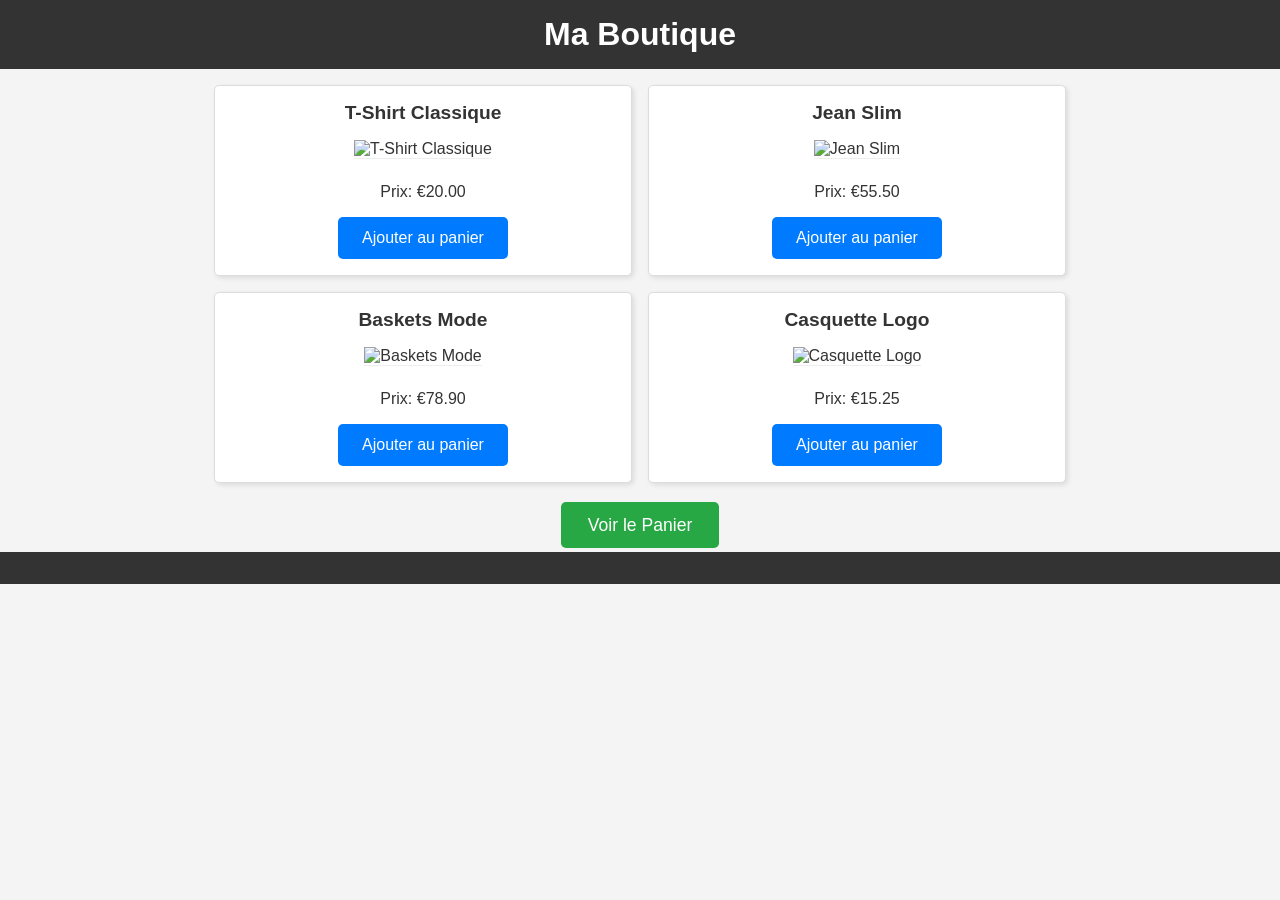
==== index.html @ 601c9a31 "feat: Create simple e-commerce website Adds a basic online store with a home page and a cart page.  " ====
<!DOCTYPE html>
<html lang="fr">
<head>
    <meta charset="UTF-8">
    <meta name="viewport" content="width=device-width, initial-scale=1.0">
    <title>Ma Boutique</title>
    <link rel="stylesheet" href="style.css">
</head>
<body>
    <header>
        <h1>Ma Boutique</h1>
    </header>

    <main>
        <section class="product-list">
            <!-- Placeholder Product Card -->
            <article class="product-card">
                <h2>Nom du Produit</h2>
                <img src="https://via.placeholder.com/150" alt="Image du produit">
                <p>Prix: €XX.XX</p>
                <button>Ajouter au panier</button>
            </article>
            <!-- More product cards will be added here -->
        </section>

        <section class="cart-link">
            <a href="cart.html">Voir le Panier</a>
        </section>
    </main>

    <footer>
        <!-- Footer content can be added later -->
    </footer>

    <script src="script.js"></script>
</body>
</html>
---- style.css ----
/* General Styling */
body {
    font-family: Arial, sans-serif;
    margin: 0;
    padding: 0;
    background-color: #f4f4f4;
    color: #333;
}

header {
    background-color: #333;
    color: #fff;
    padding: 1em 0;
    text-align: center;
}

header h1 {
    margin: 0;
    font-size: 2em;
}

main {
    padding: 1em;
}

footer {
    text-align: center;
    padding: 1em 0;
    background-color: #333;
    color: #fff;
    position: relative; /* Changed from fixed to relative for simplicity */
    bottom: 0;
    width: 100%;
}

/* Product List - index.html */
.product-list {
    display: flex;
    flex-wrap: wrap;
    gap: 1em;
    justify-content: center;
}

.product-card {
    background-color: #fff;
    border: 1px solid #ddd;
    border-radius: 5px;
    padding: 1em;
    width: calc(33.333% - 2em); /* Adjust for gap, assuming 3 columns */
    box-shadow: 2px 2px 5px rgba(0,0,0,0.1);
    text-align: center;
}

.product-card img {
    max-width: 100%;
    height: auto;
    border-bottom: 1px solid #eee;
    margin-bottom: 0.5em;
}

.product-card h2 {
    font-size: 1.2em;
    margin-top: 0;
}

/* Cart Link Section - index.html */
.cart-link {
    text-align: center;
    margin-top: 2em;
}

.cart-link a {
    text-decoration: none;
    background-color: #28a745;
    color: white;
    padding: 0.75em 1.5em;
    border-radius: 5px;
    font-size: 1.1em;
}

.cart-link a:hover {
    background-color: #218838;
}

/* Cart Page - cart.html */
.cart-items {
    background-color: #fff;
    padding: 1em;
    border-radius: 5px;
    margin-bottom: 1em;
}

.cart-item {
    display: flex;
    justify-content: space-between;
    align-items: center;
    padding: 0.5em 0;
    border-bottom: 1px solid #eee;
}

.cart-item:last-child {
    border-bottom: none;
}

.cart-item .product-name {
    flex-grow: 1;
}

.cart-item .product-price {
    margin-left: 1em;
    min-width: 60px; /* Ensure alignment */
    text-align: right;
}

.cart-item .product-quantity {
    margin-left: 1em;
    min-width: 80px; /* Ensure alignment */
}

.cart-total {
    background-color: #fff;
    padding: 1em;
    border-radius: 5px;
    text-align: right;
    margin-bottom: 1em;
}

.cart-total h2 {
    margin-top: 0;
    font-size: 1.5em;
}

.cart-actions {
    text-align: center;
}

.cart-actions a {
    text-decoration: none;
    color: #007bff;
    margin-left: 1em;
}

.cart-actions a:hover {
    text-decoration: underline;
}

/* Buttons */
button {
    background-color: #007bff;
    color: white;
    border: none;
    padding: 0.75em 1.5em;
    border-radius: 5px;
    cursor: pointer;
    font-size: 1em;
}

button:hover {
    background-color: #0056b3;
}

#validate-order {
    background-color: #28a745; /* Green for validation */
}

#validate-order:hover {
    background-color: #218838;
}


/* Responsiveness */
@media (max-width: 992px) {
    .product-card {
        width: calc(50% - 2em); /* 2 columns for tablets */
    }
}

@media (max-width: 768px) {
    header h1 {
        font-size: 1.8em;
    }

    .product-card {
        width: calc(100% - 1em); /* 1 column for smaller tablets/large phones */
        margin-left: auto;
        margin-right: auto;
    }

    .cart-item {
        flex-direction: column;
        align-items: flex-start;
    }

    .cart-item .product-price,
    .cart-item .product-quantity {
        margin-left: 0;
        margin-top: 0.25em;
        text-align: left;
    }

    .cart-total {
        text-align: center;
    }

    .cart-actions {
        display: flex;
        flex-direction: column;
        align-items: center;
    }

    .cart-actions a {
        margin-left: 0;
        margin-top: 0.5em;
    }

    button, .cart-link a {
        width: 100%;
        padding: 1em; /* Easier to tap */
    }
}

@media (max-width: 480px) {
    header h1 {
        font-size: 1.5em;
    }

    body {
        font-size: 0.9em;
    }

    button, .cart-link a {
        font-size: 1.1em; /* Ensure text is readable */
    }
}
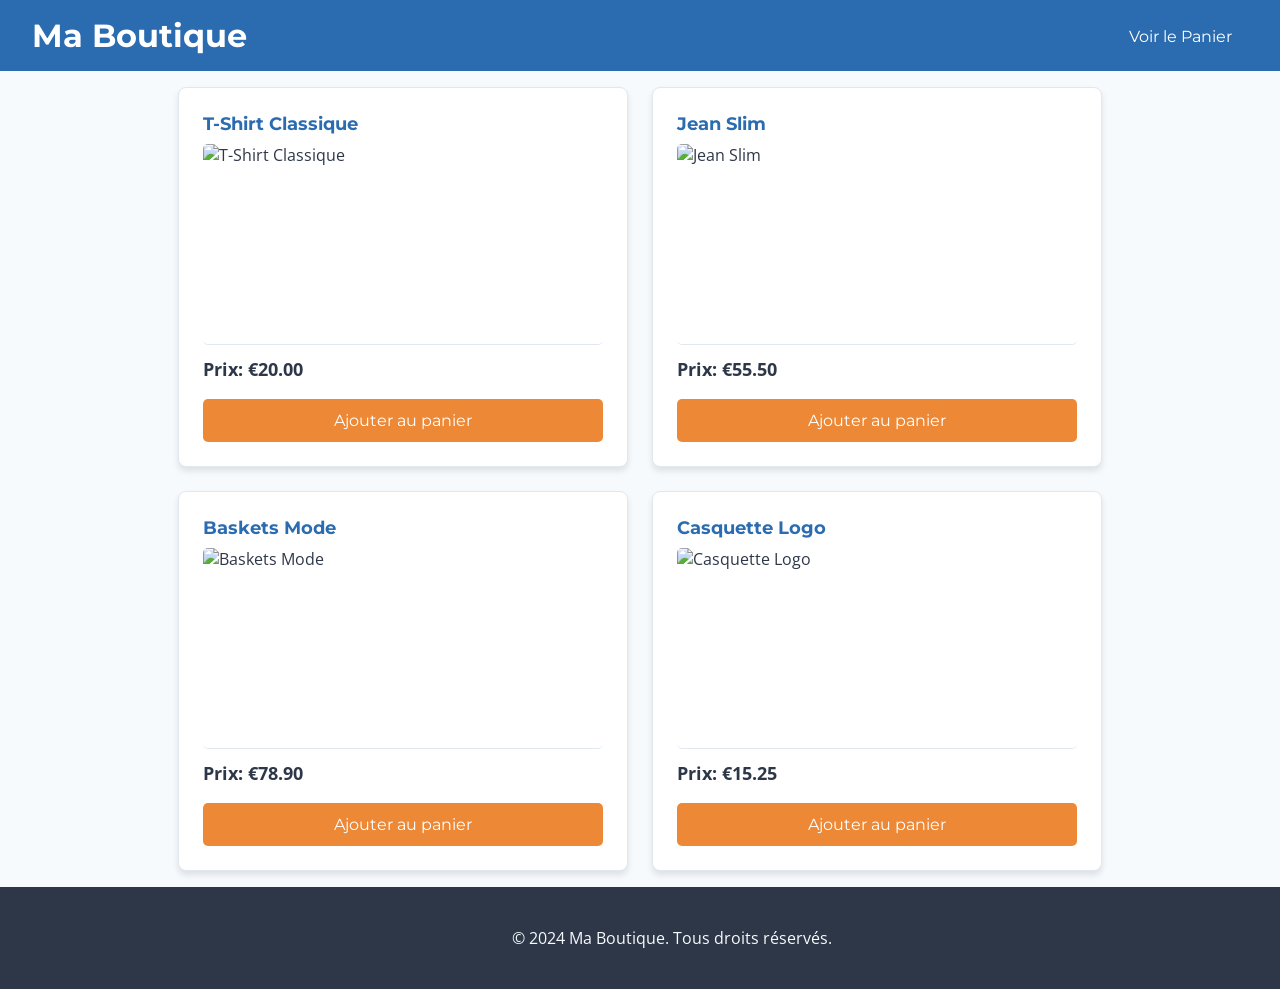
==== commit 2f66f2dc: "refactor: Implement professional redesign Enhances the visual design of the e-commerce site for a mo" ====
--- a/index.html
+++ b/index.html
@@ -9,27 +9,21 @@
 <body>
     <header>
         <h1>Ma Boutique</h1>
+        <nav>
+            <a href="cart.html" class="header-nav-link">Voir le Panier</a>
+        </nav>
     </header>
 
     <main>
         <section class="product-list">
-            <!-- Placeholder Product Card -->
-            <article class="product-card">
-                <h2>Nom du Produit</h2>
-                <img src="https://via.placeholder.com/150" alt="Image du produit">
-                <p>Prix: €XX.XX</p>
-                <button>Ajouter au panier</button>
-            </article>
-            <!-- More product cards will be added here -->
+            <!-- Product cards will be dynamically inserted here by script.js -->
+            <!-- Placeholder removed as script.js clears and populates this -->
         </section>
-
-        <section class="cart-link">
-            <a href="cart.html">Voir le Panier</a>
-        </section>
+        <!-- The old .cart-link section is removed from here -->
     </main>
 
     <footer>
-        <!-- Footer content can be added later -->
+        <p>&copy; 2024 Ma Boutique. Tous droits réservés.</p>
     </footer>
 
     <script src="script.js"></script>
--- a/style.css
+++ b/style.css
@@ -1,35 +1,74 @@
+@import url('https://fonts.googleapis.com/css2?family=Montserrat:wght@400;700&family=Open+Sans&display=swap');
+
+:root {
+    --primary-color: #2B6CB0; /* Calming Blue */
+    --accent-color: #ED8936;  /* Desaturated Orange/Coral */
+    --accent-color-hover: #DD7722; /* Darker orange for hover */
+    --text-color-dark: #2D3748;
+    --text-color-light: #4A5568;
+    --background-light: #F7FAFC;
+    --card-background: #FFFFFF;
+    --border-color: #E2E8F0;
+    --white-color: #FFFFFF;
+}
+
 /* General Styling */
 body {
-    font-family: Arial, sans-serif;
+    font-family: 'Open Sans', sans-serif;
     margin: 0;
     padding: 0;
-    background-color: #f4f4f4;
-    color: #333;
+    background-color: var(--background-light);
+    color: var(--text-color-dark);
+    display: flex;
+    flex-direction: column;
+    min-height: 100vh;
 }
 
 header {
-    background-color: #333;
-    color: #fff;
-    padding: 1em 0;
-    text-align: center;
+    background-color: var(--primary-color);
+    color: var(--white-color);
+    padding: 1em 2em;
+    display: flex;
+    justify-content: space-between;
+    align-items: center;
 }
 
 header h1 {
     margin: 0;
     font-size: 2em;
+    font-weight: 700;
+}
+
+header nav a.header-nav-link {
+    color: var(--white-color);
+    text-decoration: none;
+    font-family: 'Montserrat', sans-serif;
+    font-size: 1em;
+    padding: 0.5em 1em;
+    border-radius: 5px; /* Standardized border-radius */
+    transition: background-color 0.3s ease;
+}
+
+header nav a.header-nav-link:hover {
+    background-color: rgba(255, 255, 255, 0.1);
+    text-decoration: none;
+}
+
+
+h1, h2, h3, h4, h5, h6 {
+    font-family: 'Montserrat', sans-serif;
 }
 
 main {
     padding: 1em;
+    flex-grow: 1;
 }
 
 footer {
     text-align: center;
-    padding: 1em 0;
-    background-color: #333;
-    color: #fff;
-    position: relative; /* Changed from fixed to relative for simplicity */
-    bottom: 0;
+    padding: 1.5em 2em;
+    background-color: var(--text-color-dark);
+    color: var(--background-light);
     width: 100%;
 }
 
@@ -37,170 +76,264 @@
 .product-list {
     display: flex;
     flex-wrap: wrap;
-    gap: 1em;
+    gap: 1.5em;
     justify-content: center;
 }
 
 .product-card {
-    background-color: #fff;
-    border: 1px solid #ddd;
-    border-radius: 5px;
-    padding: 1em;
-    width: calc(33.333% - 2em); /* Adjust for gap, assuming 3 columns */
-    box-shadow: 2px 2px 5px rgba(0,0,0,0.1);
-    text-align: center;
+    background-color: var(--card-background);
+    border: 1px solid var(--border-color);
+    border-radius: 8px;
+    padding: 1.5em;
+    width: calc((100% - 2 * 1.5em) / 3);
+    box-shadow: 0 4px 6px rgba(0, 0, 0, 0.1);
+    text-align: left;
+    transition: transform 0.2s ease-out, box-shadow 0.2s ease-out;
+    display: flex;
+    flex-direction: column;
+}
+
+.product-card:hover {
+    transform: translateY(-5px);
+    box-shadow: 0 8px 12px rgba(0, 0, 0, 0.15);
 }
 
 .product-card img {
-    max-width: 100%;
-    height: auto;
-    border-bottom: 1px solid #eee;
+    width: 100%;
+    height: 200px;
+    object-fit: cover;
+    border-bottom: 1px solid var(--border-color);
+    margin-bottom: 0.75em;
+    border-radius: 5px; /* Standardized border-radius */
+}
+
+.product-card h2 {
+    font-size: 1.15em;
+    margin-top: 0;
     margin-bottom: 0.5em;
-}
-
-.product-card h2 {
-    font-size: 1.2em;
-    margin-top: 0;
-}
-
-/* Cart Link Section - index.html */
-.cart-link {
-    text-align: center;
-    margin-top: 2em;
-}
-
-.cart-link a {
-    text-decoration: none;
-    background-color: #28a745;
-    color: white;
-    padding: 0.75em 1.5em;
-    border-radius: 5px;
+    color: var(--primary-color);
+    flex-grow: 1;
+}
+
+.product-card p { /* Price styling on product card */
+    color: var(--text-color-dark);
+    font-weight: bold;
     font-size: 1.1em;
-}
-
-.cart-link a:hover {
-    background-color: #218838;
-}
+    margin-bottom: 1em;
+    margin-top: auto;
+}
+
 
 /* Cart Page - cart.html */
 .cart-items {
-    background-color: #fff;
-    padding: 1em;
-    border-radius: 5px;
+    background-color: var(--card-background);
+    padding: 1em 1.5em; /* Adjusted padding */
+    border-radius: 8px; /* Consistent radius */
     margin-bottom: 1em;
-}
-
-.cart-item {
+    border: 1px solid var(--border-color);
+    box-shadow: 0 2px 4px rgba(0,0,0,0.05); /* Subtle shadow */
+}
+
+.cart-items h2 { /* "Articles dans votre panier" */
+    margin-top: 0;
+    margin-bottom: 1em;
+    font-size: 1.4em;
+    color: var(--primary-color);
+}
+
+/* Styling for the "Votre panier est vide." message */
+.cart-items > p { /* Targets the <p> directly under .cart-items */
+    padding: 2em;
+    text-align: center;
+    font-size: 1.2em;
+    color: var(--text-color-light);
+}
+
+.cart-item { /* Individual cart item */
     display: flex;
     justify-content: space-between;
     align-items: center;
-    padding: 0.5em 0;
-    border-bottom: 1px solid #eee;
+    padding: 1em 0;
+    border-bottom: 1px solid var(--border-color);
 }
 
 .cart-item:last-child {
     border-bottom: none;
 }
 
-.cart-item .product-name {
+.cart-item .product-name { /* Was .cart-item h3, corrected for span */
     flex-grow: 1;
-}
-
-.cart-item .product-price {
-    margin-left: 1em;
-    min-width: 60px; /* Ensure alignment */
+    margin: 0;
+    font-size: 1.1em;
+    color: var(--text-color-dark);
+    font-weight: normal; /* Standard weight for item name */
+}
+
+.cart-item .product-price,
+.cart-item .product-quantity { /* Was .cart-item p, corrected for spans */
+    margin: 0 0 0 1em; /* Spacing from item to its left */
+    color: var(--text-color-light);
+    font-size: 1em;
+    min-width: 100px; /* Min width for price/quantity to align them somewhat */
     text-align: right;
 }
 
-.cart-item .product-quantity {
-    margin-left: 1em;
-    min-width: 80px; /* Ensure alignment */
-}
 
 .cart-total {
-    background-color: #fff;
-    padding: 1em;
-    border-radius: 5px;
-    text-align: right;
-    margin-bottom: 1em;
-}
-
-.cart-total h2 {
+    margin-top: 2em;
+    padding: 1.5em;
+    background-color: var(--background-light); /* Changed background */
+    border-radius: 8px;
+    box-shadow: 0 2px 4px rgba(0,0,0,0.05);
+}
+
+.cart-total h2 { /* "Total de la commande" */
     margin-top: 0;
-    font-size: 1.5em;
+    margin-bottom: 0.5em;
+    font-size: 1.2em; /* Adjusted size */
+    color: var(--text-color-light); /* Softer color */
+    text-align: left; /* Align title to left */
+    font-weight: normal;
+}
+
+.cart-total p { /* Holds the actual total amount string */
+    margin: 0;
+    font-size: 1.75em; /* Larger font for total */
+    font-weight: bold;
+    color: var(--primary-color);
+    text-align: right; /* Align total amount to right */
 }
 
 .cart-actions {
-    text-align: center;
-}
-
-.cart-actions a {
-    text-decoration: none;
-    color: #007bff;
-    margin-left: 1em;
-}
-
-.cart-actions a:hover {
-    text-decoration: underline;
+    text-align: center; /* Center the button within this section */
+    margin-top: 1em; /* Spacing before the button section */
 }
 
 /* Buttons */
 button {
-    background-color: #007bff;
-    color: white;
+    background-color: var(--primary-color);
+    color: var(--white-color);
     border: none;
     padding: 0.75em 1.5em;
     border-radius: 5px;
     cursor: pointer;
     font-size: 1em;
+    font-family: 'Montserrat', sans-serif;
+    text-align: center;
 }
 
 button:hover {
-    background-color: #0056b3;
+    background-color: #1C4F82;
+}
+
+.add-to-cart-btn {
+    background-color: var(--accent-color);
+    color: var(--white-color);
+    border: none;
+    padding: 0.75em 1em;
+    border-radius: 5px;
+    cursor: pointer;
+    font-size: 1em;
+    font-family: 'Montserrat', sans-serif;
+    display: block;
+    width: 100%;
+    text-align: center;
+    box-sizing: border-box;
+    margin-top: auto;
+}
+
+.add-to-cart-btn:hover {
+    background-color: var(--accent-color-hover);
 }
 
 #validate-order {
-    background-color: #28a745; /* Green for validation */
+    background-color: var(--accent-color);
+    color: var(--white-color);
+    padding: 0.85em 2em; /* Slightly more padding for prominence */
+    font-size: 1.1em; /* Slightly larger font */
+    margin-top: 1.5em; /* Space above this button */
 }
 
 #validate-order:hover {
-    background-color: #218838;
+    background-color: var(--accent-color-hover);
 }
 
 
 /* Responsiveness */
 @media (max-width: 992px) {
     .product-card {
-        width: calc(50% - 2em); /* 2 columns for tablets */
+        width: calc((100% - 1.5em) / 2);
     }
 }
 
 @media (max-width: 768px) {
+    header {
+        flex-direction: column;
+        padding: 1em;
+    }
+
     header h1 {
         font-size: 1.8em;
+        margin-bottom: 0.5em;
+    }
+    
+    header nav a.header-nav-link {
+        display: block;
+        text-align: center;
+        padding: 0.75em;
+        background-color: var(--accent-color);
+        color: var(--white-color);
+    }
+    header nav a.header-nav-link:hover {
+        background-color: var(--accent-color-hover);
     }
 
     .product-card {
-        width: calc(100% - 1em); /* 1 column for smaller tablets/large phones */
+        width: 100%;
         margin-left: auto;
         margin-right: auto;
     }
 
+    .cart-items {
+        padding: 1em; /* Adjust padding for smaller screens */
+    }
+
     .cart-item {
         flex-direction: column;
-        align-items: flex-start;
+        align-items: flex-start; /* Align items to left in column view */
+        padding: 0.75em 0; /* Adjust padding */
+    }
+
+    .cart-item .product-name { /* Was .cart-item h3, corrected for span */
+        font-size: 1.05em; /* Adjust size */
+        margin-bottom: 0.25em; /* Space below name */
+        width: 100%; /* Ensure it takes full width in column */
     }
 
     .cart-item .product-price,
-    .cart-item .product-quantity {
-        margin-left: 0;
-        margin-top: 0.25em;
-        text-align: left;
-    }
+    .cart-item .product-quantity { /* Was .cart-item p, corrected for spans */
+        margin-left: 0; /* Remove left margin */
+        text-align: left; /* Align text to left */
+        min-width: auto; /* Remove min-width */
+        margin-bottom: 0.25em;
+        width: 100%; /* Ensure it takes full width in column */
+    }
+    .cart-item span:last-child { /* Generalizing for last span in cart item */
+        margin-bottom: 0;
+    }
+
 
     .cart-total {
-        text-align: center;
-    }
+        text-align: center; /* Center align for cart total section on mobile */
+        padding: 1em;
+    }
+    .cart-total h2, .cart-total p {
+        text-align: center; /* Center text elements within cart-total */
+    }
+    .cart-total p {
+        font-size: 1.5em; /* Ensure total amount is still prominent */
+    }
+
 
     .cart-actions {
         display: flex;
@@ -208,14 +341,14 @@
         align-items: center;
     }
 
-    .cart-actions a {
-        margin-left: 0;
-        margin-top: 0.5em;
-    }
-
-    button, .cart-link a {
+    button, .add-to-cart-btn, #validate-order { /* Ensure all buttons are full width on mobile */
         width: 100%;
-        padding: 1em; /* Easier to tap */
+        padding: 1em; 
+        box-sizing: border-box;
+        font-size: 1.05em; /* Consistent button font size */
+    }
+    #validate-order {
+         margin-top: 1em; /* Adjust margin for mobile */
     }
 }
 
@@ -228,7 +361,11 @@
         font-size: 0.9em;
     }
 
-    button, .cart-link a {
-        font-size: 1.1em; /* Ensure text is readable */
-    }
-}
+    button, .add-to-cart-btn, header nav a.header-nav-link, #validate-order {
+        font-size: 1.1em; /* Slightly larger for very small screens */
+    }
+
+    .cart-items h2 { font-size: 1.3em; }
+    .cart-total p { font-size: 1.4em; }
+
+}
